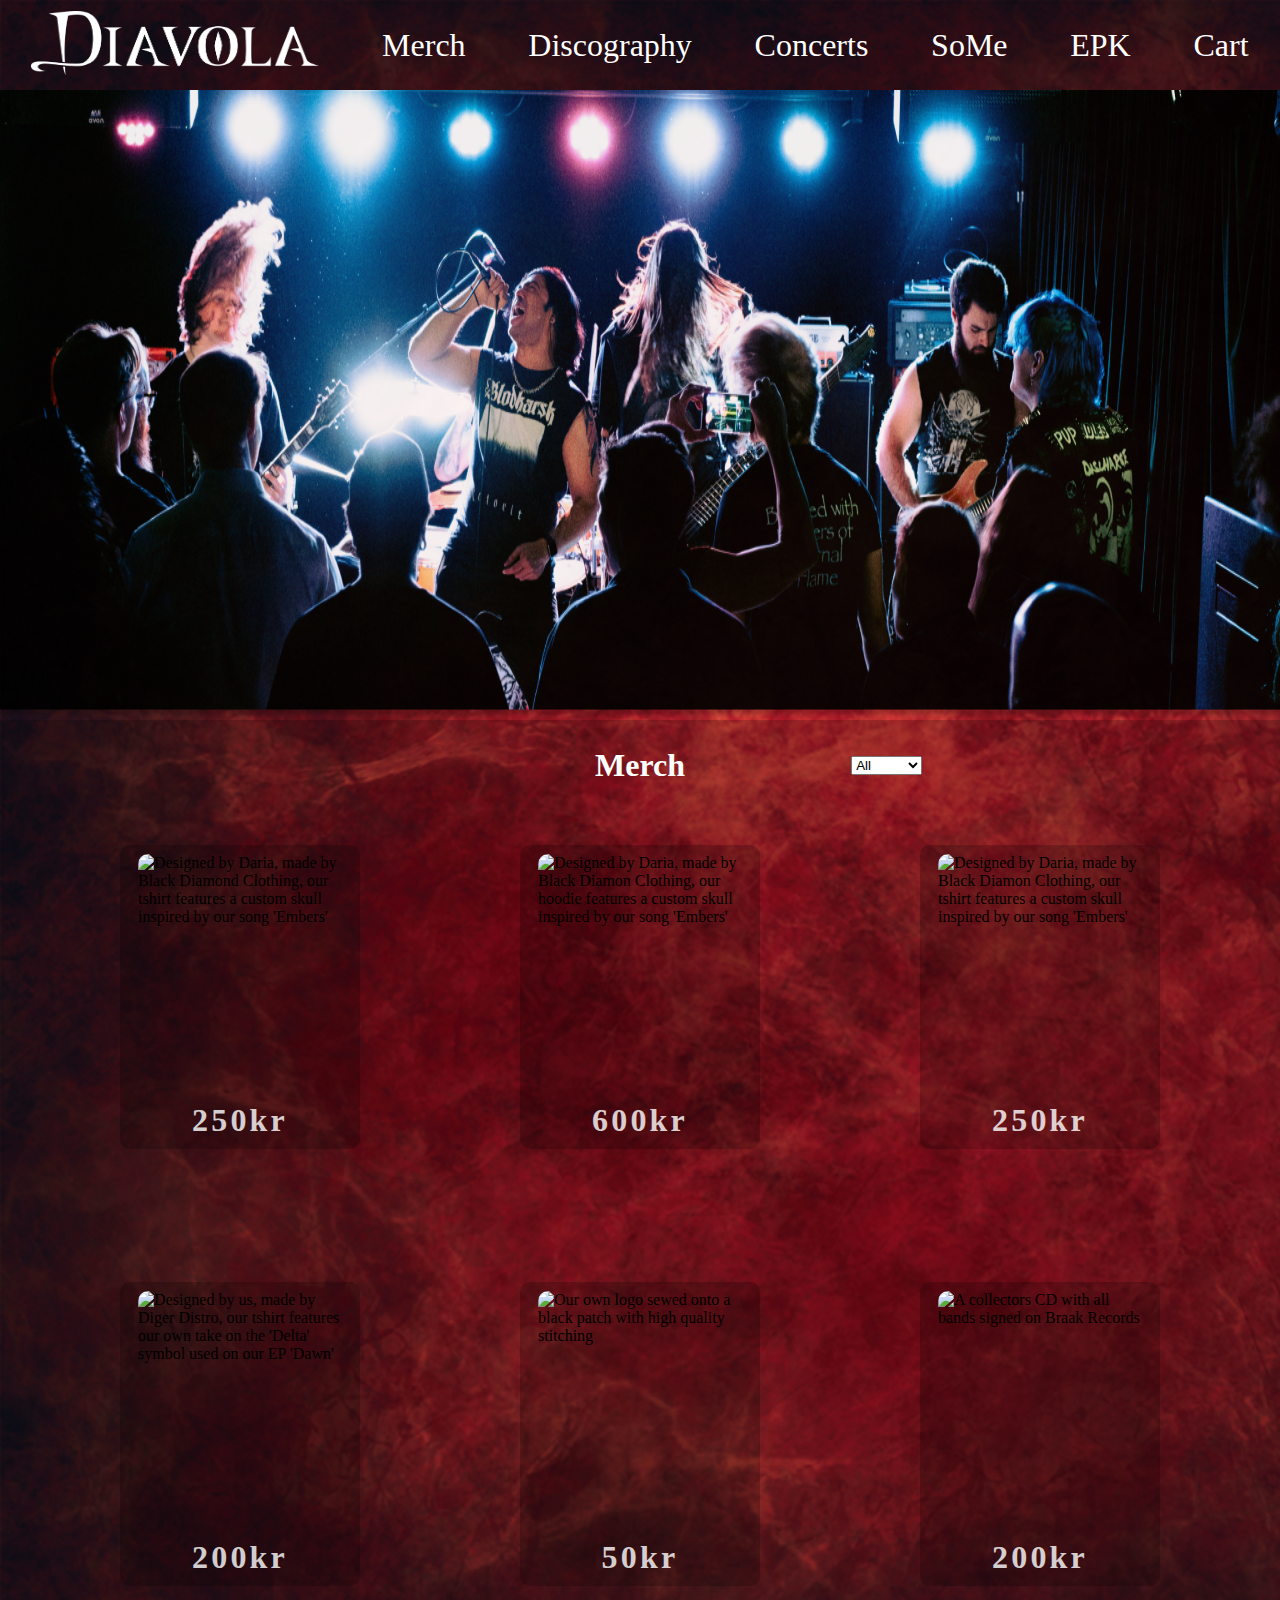
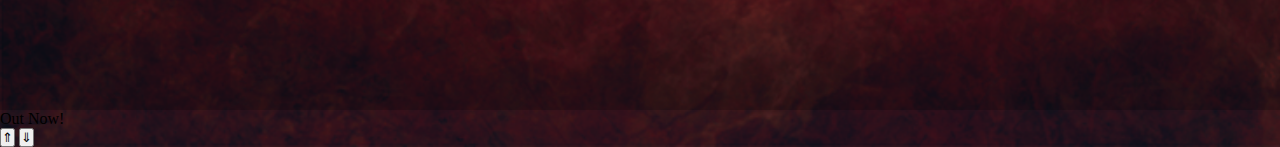
==== src/html/index.html @ 898f1a24 "add items to local storage" ====
<!DOCTYPE html>
<html lang="en">
  <head>
    <meta charset="UTF-8" />
    <meta name="viewport" content="width=device-width, initial-scale=1.0" />
    <link rel="stylesheet" href="../styles/reset.css" />
    <link rel="stylesheet" href="../styles/variables.css" />
    <link rel="stylesheet" href="../styles/navbar.css" />
    <link rel="stylesheet" href="../styles/hero_section.css" />
    <link rel="stylesheet" href="../styles/merch.css" />
    <link rel="stylesheet" href="../styles/styles.css" />
    <title>Diavola</title>
  </head>
  <body>
    <header>
      <nav class="navbar" id="navbar">
        <div class="navbar__logo-container">
          <a href="#navbar" class="navbar__logo-link"></a>
        </div>
        <a href="#merch-section" class="navbar__link navbar__link--merch"></a>
        <a
          href="#discography-section"
          class="navbar__link navbar__link--discography"
        ></a>
        <a
          href="https://www.bandsintown.com/a/15566203-diavola?came_from=257&utm_medium=web&utm_source=home&utm_campaign=search_bar"
          target="_blank"
          class="navbar__link navbar__link--concerts"
        ></a>
        <a
          href="https://linktr.ee/diavolaoffical?fbclid=PAZXh0bgNhZW0CMTEAAaZcL3SOMhyv0MtaNuDBmvu69iLLtdUOzIf9DViLSNgrgpWFg_YOUDY6BZY_aem_rwQPoSo8cDlNIB_dpwriOA"
          target="_blank"
          class="navbar__link navbar__link--some"
        ></a>
        <a href="" class="navbar__link navbar__link--epk"></a>
        <a href="" class="navbar__link navbar__link--cart"></a>
      </nav>
    </header>

    <main>
      <!-- Hero section -->
      <section class="hero-section"></section>

      <!-- Merch -->
      <section class="merch-section" id="merch-section">
        <div class="merch__header-container">
          <div class="merch__header"></div>
          <h1 class="merch__header">Merch</h1>
          <div class="merch__header--search-container">
            <select name="filter" id="filter">
              <option value="all" data-sort="all">All</option>
              <option value="hoodie" data-sort="hoodie">Hoodies</option>
              <option value="tshirt" data-sort="tshirt">T-shirts</option>
              <option value="misc" data-sort="misc">Misc.</option>
            </select>
          </div>
        </div>
        <div class="merch__container">
          <!-- The merch cards are inserted here -->
        </div>
      </section>

      <!-- Discography -->
      <section class="discography" id="discography-section">
        <div class="discography__image-container">
          <!-- <img
            src="./assets/images/Dawn_cover.png"
            alt="The cover for our EP 'Dawn', featuring our own take on the 'Delta' symbol"
            class="discography__image"
          /> -->
        </div>
        <div class="discography__info-container">
          <div class="discography__info--dawn-container">
            <!-- <h2 class="discography__info--header">
              Dawn
              <img
                src="./assets/images/Dawn_icon.png"
                alt="The symbol from our EP 'Dawn"
              />
            </h2> -->
            <p>Out Now!</p>
          </div>
          <div class="discography__info--audio-container"></div>
          <div class="discography__info--tracks"></div>
        </div>
      </section>
      <!-- Gallery -->
      <section class="gallery">
        <div class="gallery__image-container"></div>
        <button class="gallery__button" data-gallery-button="next">
          &uArr;
        </button>
        <button class="gallery__button">&dArr;</button>
        <div class="gallery__image-indicators"></div>
      </section>
    </main>

    <footer class="footer">
      <div class="footer__contact-info"></div>
      <div class="footer__links-container"></div>
    </footer>
    <script src="../js/navbar.js"></script>
    <script src="../js/hero_section.js"></script>
    <script src="../js/merch.js"></script>
  </body>
</html>
---- src/styles/variables.css ----
:root {
  /* Spacing */
  --spacing-small: 0.8rem;
  --spacing-medium: 1rem;
  --spacing-large: 1.4rem;
  --spacing-x-large: 2rem;
  --spacing-xx-large: 4rem;

  /* Background */
  --background-image: url(../assets/images/Dawn_bg.png);
  --background-repeat: no-repeat;
  --background-size: cover;

  --background-color-divider: rgba(0, 0, 0, 0.2);

  /* Font size */
  --font-size-small: 0.8rem;
  --font-size-base: 1rem;
  --font-size-medium: 1.2rem;
  --font-size-large: 1.6rem;
  --font-size-x-large: 2rem;

  /* colors */
  --font-color-main: white;
  --font-color-secondary: #fafbde;

  /* Border-radius */
  --border-radius: 10px;
}
---- src/styles/navbar.css ----
.navbar {
  width: 100%;
  height: 10vh;

  display: flex;
  align-items: center;
  justify-content: space-around;

  background-color: var(--background-color-divider);
}

.navbar__logo-container {
}
.navbar__logo {
  height: 4rem;
  width: 18rem;
}

.navbar__link {
  color: var(--font-color-main);
  font-size: var(--font-size-x-large);
}

.navbar__link:hover {
  cursor: pointer;
  color: var(--font-color-secondary);
}
---- src/styles/hero_section.css ----
.hero-section {
  width: 100%;
  height: 70vh;

  display: flex;
  flex-direction: column;
  align-items: center;
  justify-content: center;
  position: relative;
}

.hero-section__image {
  width: 100%;
  height: 100%;
}
---- src/styles/merch.css ----
.merch-section {
  min-height: 110vh;
  width: 100%;

  display: flex;
  flex-direction: column;
  align-items: center;
  background-color: var(--background-color-divider);
}

.merch__header-container {
  height: 10vh;
  width: 100%;
  display: flex;
  align-items: center;
  justify-content: center;
}

.merch__header {
  font-size: var(--font-size-x-large);
  color: var(--font-color-main);
  text-align: center;
  width: 33%;
}

.merch__header:hover {
  cursor: default;
  color: var(--font-color-secondary);
}

.merch__header--search-container {
  width: 33%;
}

.merch__container {
  height: 90vh;
  width: 100%;
  position: relative;

  display: flex;
  flex-wrap: wrap;
  justify-content: center;
  align-items: center;
  gap: 4rem 10rem;
}

.merch__card {
  background-color: var(--background-color-divider);
  height: 19rem;
  width: 15rem;

  display: flex;
  flex-direction: column;
  align-items: center;
  justify-content: space-around;

  border-radius: var(--border-radius);
}

.merch__card:hover {
  cursor: pointer;
  box-shadow: 1px 1px 40px rgba(255, 255, 255, 0.495);
  color: var(--font-color-secondary);
}
.merch__image {
  height: 75%;
  width: 85%;
  border-radius: var(--border-radius);
}

.merch__price {
  color: var(--font-color-main);
  opacity: 0.8;
  font-size: var(--font-size-x-large);
  font-weight: bolder;
  letter-spacing: 0.2rem;
}

.merch__price:hover {
  color: var(--font-color-secondary);
}

.hidden-card {
  display: none;
}

.active-card {
  height: 34rem;
  width: 30rem;
  z-index: 2;

  position: absolute;

  color: var(--font-color-main);
  box-shadow: 10px 10px 20px black;
  background-image: var(--background-image);
  background-size: var(--background-size);
  border: 1px dotted white;
  border-radius: var(--border-radius);

  display: flex;
  flex-direction: column;
  justify-content: space-evenly;
  align-items: center;
}
.active-card h3 {
  font-size: var(--font-size-x-large);
}
.active-card img {
  height: 60%;
  width: 60%;
  border-radius: var(--border-radius);
}

.active-card p {
  font-size: var(--font-size-large);
}

.active-card select {
  width: 50%;
  text-align: center;
}

.active-card input {
  padding-left: var(--spacing-small);
}

.active-card button {
  width: 25%;
  cursor: pointer;
  border: 2px solid white;

  background-color: transparent;
  color: var(--font-color-main);
  border-radius: var(--border-radius);
}

.active-card button:hover {
  background-color: white;
  color: black;
}
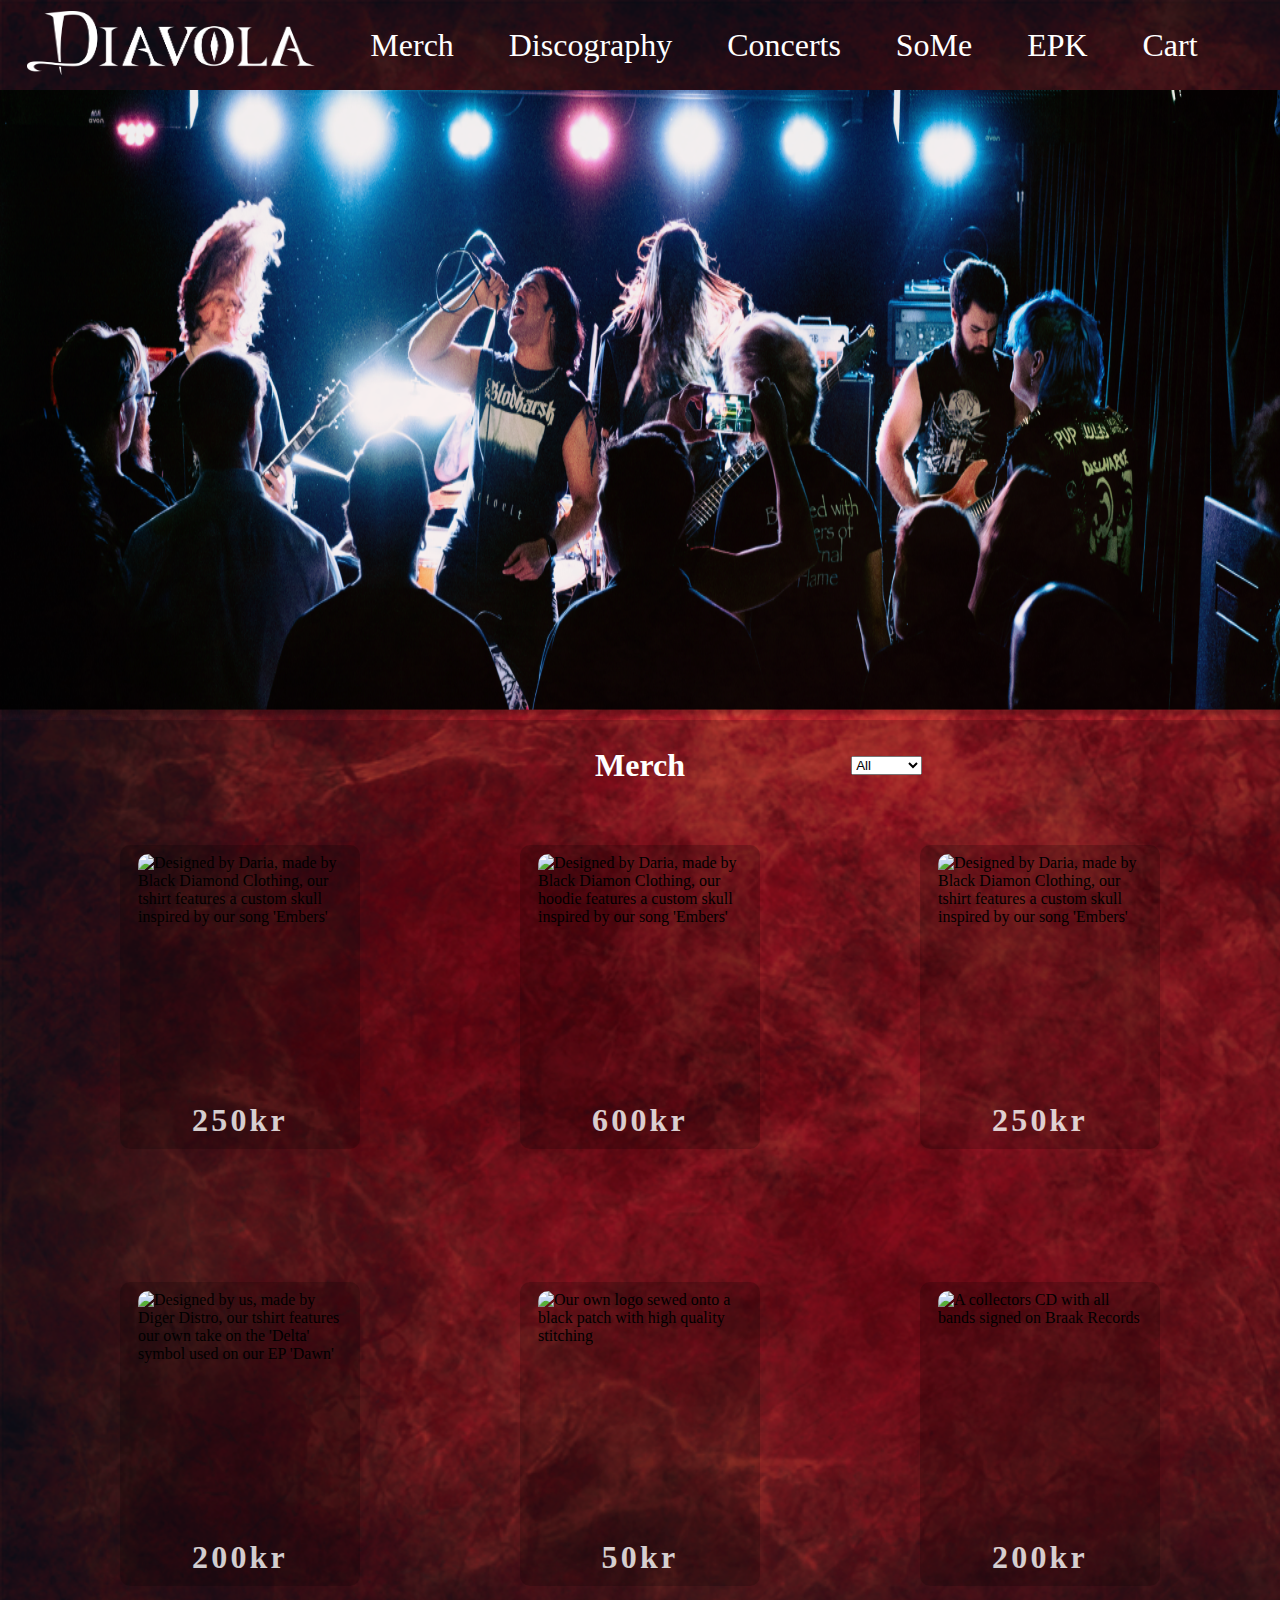
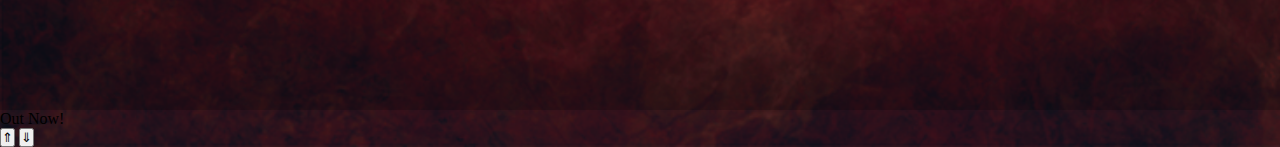
==== commit 831353c4: "add navbar burger menu" ====
--- a/src/html/index.html
+++ b/src/html/index.html
@@ -3,11 +3,16 @@
   <head>
     <meta charset="UTF-8" />
     <meta name="viewport" content="width=device-width, initial-scale=1.0" />
+    <link
+      href="https://cdnjs.cloudflare.com/ajax/libs/font-awesome/6.0.0-beta3/css/all.min.css"
+      rel="stylesheet"
+    />
     <link rel="stylesheet" href="../styles/reset.css" />
     <link rel="stylesheet" href="../styles/variables.css" />
     <link rel="stylesheet" href="../styles/navbar.css" />
     <link rel="stylesheet" href="../styles/hero_section.css" />
     <link rel="stylesheet" href="../styles/merch.css" />
+    <link rel="stylesheet" href="../styles/cart.css" />
     <link rel="stylesheet" href="../styles/styles.css" />
     <title>Diavola</title>
   </head>
@@ -33,7 +38,12 @@
           class="navbar__link navbar__link--some"
         ></a>
         <a href="" class="navbar__link navbar__link--epk"></a>
-        <a href="" class="navbar__link navbar__link--cart"></a>
+        <a href="../html/cart.html" class="navbar__link navbar__link--cart"></a>
+        <div class="navbar__toggle-button-container">
+          <button class="navbar__toggle-button">
+            <i class="fa-solid fa-bars fa-2x navbar__toggle-logo"></i>
+          </button>
+        </div>
       </nav>
     </header>
 
@@ -62,22 +72,9 @@
 
       <!-- Discography -->
       <section class="discography" id="discography-section">
-        <div class="discography__image-container">
-          <!-- <img
-            src="./assets/images/Dawn_cover.png"
-            alt="The cover for our EP 'Dawn', featuring our own take on the 'Delta' symbol"
-            class="discography__image"
-          /> -->
-        </div>
+        <div class="discography__image-container"></div>
         <div class="discography__info-container">
           <div class="discography__info--dawn-container">
-            <!-- <h2 class="discography__info--header">
-              Dawn
-              <img
-                src="./assets/images/Dawn_icon.png"
-                alt="The symbol from our EP 'Dawn"
-              />
-            </h2> -->
             <p>Out Now!</p>
           </div>
           <div class="discography__info--audio-container"></div>
@@ -102,5 +99,6 @@
     <script src="../js/navbar.js"></script>
     <script src="../js/hero_section.js"></script>
     <script src="../js/merch.js"></script>
+    <script src="../js/cart.js"></script>
   </body>
 </html>
--- a/src/styles/navbar.css
+++ b/src/styles/navbar.css
@@ -25,3 +25,10 @@
   cursor: pointer;
   color: var(--font-color-secondary);
 }
+
+.navbar__toggle-button {
+  background-color: transparent;
+  border: none;
+  color: var(--font-color-main);
+  display: none;
+}
--- a/src/styles/cart.css
+++ b/src/styles/cart.css
@@ -0,0 +1,298 @@
+.cart {
+  width: 100%;
+  min-height: 100vh;
+  color: var(--font-color-main);
+  margin-top: var(--spacing-medium);
+
+  display: flex;
+  flex-direction: column;
+  align-items: center;
+  justify-content: space-around;
+  gap: var(--spacing-medium);
+
+  position: relative;
+}
+
+/* Products */
+.cart__products-container {
+  width: 90%;
+  min-height: 50vh;
+  height: fit-content;
+
+  display: flex;
+  flex-direction: column;
+  gap: var(--spacing-medium);
+
+  border: 2px solid rgba(255, 255, 255, 0.427);
+  border-radius: var(--border-radius);
+}
+
+.cart__products--header-container {
+  background-color: var(--background-color-divider);
+  height: 8vh;
+  display: flex;
+  justify-content: center;
+  align-items: center;
+}
+
+.cart__products--header-container h3 {
+  font-size: var(--font-size-large);
+  font-weight: normal;
+}
+
+.cart__products {
+  min-height: 90%;
+  height: fit-content;
+
+  display: flex;
+  flex-direction: column;
+  justify-content: center;
+  align-items: center;
+
+  gap: var(--spacing-medium);
+}
+
+.cart__product-card {
+  background-color: var(--background-color-divider);
+  width: 90%;
+  height: 8rem;
+  color: var(--font-color-secondary);
+  font-size: var(--font-size-medium);
+
+  display: flex;
+  justify-content: space-around;
+  align-items: center;
+  border-radius: var(--border-radius);
+}
+
+.cart__product-card img {
+  height: 60%;
+  width: 8%;
+  border-radius: var(--border-radius);
+}
+.cart__product-card--input {
+  width: 5rem;
+  display: flex;
+  justify-content: center;
+  gap: 2px;
+}
+.cart__product-card--input p {
+  width: 100%;
+  padding-left: 4px;
+  cursor: default;
+}
+
+.cart__product-card p {
+  cursor: default;
+}
+
+.cart__product-card h4 {
+  font-weight: normal;
+  cursor: default;
+}
+
+.cart__product-card button {
+  background-color: transparent;
+  border: none;
+  color: var(--font-color-secondary);
+}
+
+.cart__product-card button:hover {
+  cursor: pointer;
+  text-decoration: underline;
+  color: var(--font-color-main);
+}
+
+/* Customer details */
+.cart__customer-details {
+  width: 90%;
+  height: 30vh;
+
+  display: flex;
+  justify-content: center;
+  border: 2px solid rgba(255, 255, 255, 0.427);
+  border-radius: var(--border-radius);
+}
+
+/* Shipping */
+.cart__shipping {
+  width: 50%;
+  height: 100%;
+
+  display: flex;
+  flex-direction: column;
+  align-items: center;
+}
+
+.cart__shipping--header {
+  height: 20%;
+  width: 100%;
+  background-color: var(--background-color-divider);
+
+  display: flex;
+  justify-content: center;
+  align-items: center;
+}
+
+.cart__shipping--header h3 {
+  font-weight: normal;
+  font-size: var(--font-size-large);
+}
+
+.shipping__details {
+  height: 100%;
+  width: 100%;
+  color: var(--font-color-secondary);
+
+  display: flex;
+  align-items: center;
+  justify-content: center;
+  gap: var(--spacing-small);
+}
+
+.shipping__details--labels {
+  height: 100%;
+  width: 50%;
+
+  display: flex;
+  flex-direction: column;
+  justify-content: center;
+  align-items: flex-end;
+  gap: var(--spacing-small);
+}
+
+.shipping__details--inputs {
+  height: 100%;
+  width: 50%;
+
+  display: flex;
+  flex-direction: column;
+  justify-content: center;
+  align-items: flex-start;
+  gap: var(--spacing-small);
+}
+
+.shipping__details--inputs input {
+  opacity: 0.9;
+  padding-left: 4px;
+}
+
+/* Payment */
+.cart__payment {
+  width: 50%;
+  height: 100%;
+
+  display: flex;
+  flex-direction: column;
+  align-items: center;
+
+  border-left: 2px solid rgba(255, 255, 255, 0.427);
+}
+
+.cart__payment--header {
+  height: 20%;
+  width: 100%;
+  background-color: var(--background-color-divider);
+
+  display: flex;
+  justify-content: center;
+  align-items: center;
+}
+
+.cart__payment--header h3 {
+  font-weight: normal;
+  font-size: var(--font-size-large);
+}
+
+.payment__option-container {
+  height: 100%;
+  width: 100%;
+
+  display: flex;
+  flex-direction: column;
+  justify-content: center;
+  align-items: center;
+  gap: var(--spacing-medium);
+}
+
+.payment__option-container select {
+  height: 15%;
+  width: 9rem;
+  text-align: center;
+  border: 2px solid var(--font-color-main);
+  border-radius: var(--border-radius);
+
+  background-color: transparent;
+  font-size: var(--font-size-medium);
+  color: var(--font-color-main);
+  cursor: pointer;
+}
+
+.payment__total {
+  font-size: var(--font-size-large);
+}
+.order-button {
+  height: 3rem;
+  width: 9rem;
+  background-color: transparent;
+  border: 2px solid white;
+  border-radius: var(--border-radius);
+  color: var(--font-color-main);
+  font-size: var(--font-size-medium);
+}
+
+.order-button:hover {
+  cursor: pointer;
+  background-color: var(--font-color-main);
+  color: black;
+}
+
+/* After pressing order */
+.cart__feedback {
+  height: 30%;
+  width: 50%;
+  z-index: 2;
+
+  position: absolute;
+
+  color: var(--font-color-main);
+  box-shadow: 10px 10px 20px black;
+  background-image: var(--background-image);
+  background-size: var(--background-size);
+  border: 1px dotted white;
+  border-radius: var(--border-radius);
+
+  display: flex;
+  flex-direction: column;
+  justify-content: center;
+  align-items: center;
+  gap: var(--spacing-medium);
+}
+
+.feedback__message-container {
+  width: 100%;
+  height: 80%;
+  text-align: center;
+
+  display: flex;
+  flex-direction: column;
+  align-items: center;
+  justify-content: center;
+  gap: var(--spacing-small);
+}
+
+.cart__feedback--exit-button {
+  background-color: transparent;
+  border: none;
+  color: var(--font-color-main);
+  font-size: var(--font-size-medium);
+}
+
+.cart__feedback--exit-button:hover {
+  cursor: pointer;
+  background-color: rgba(255, 255, 255, 0.196);
+}
+
+.remove-feedback-modal {
+  display: none;
+}
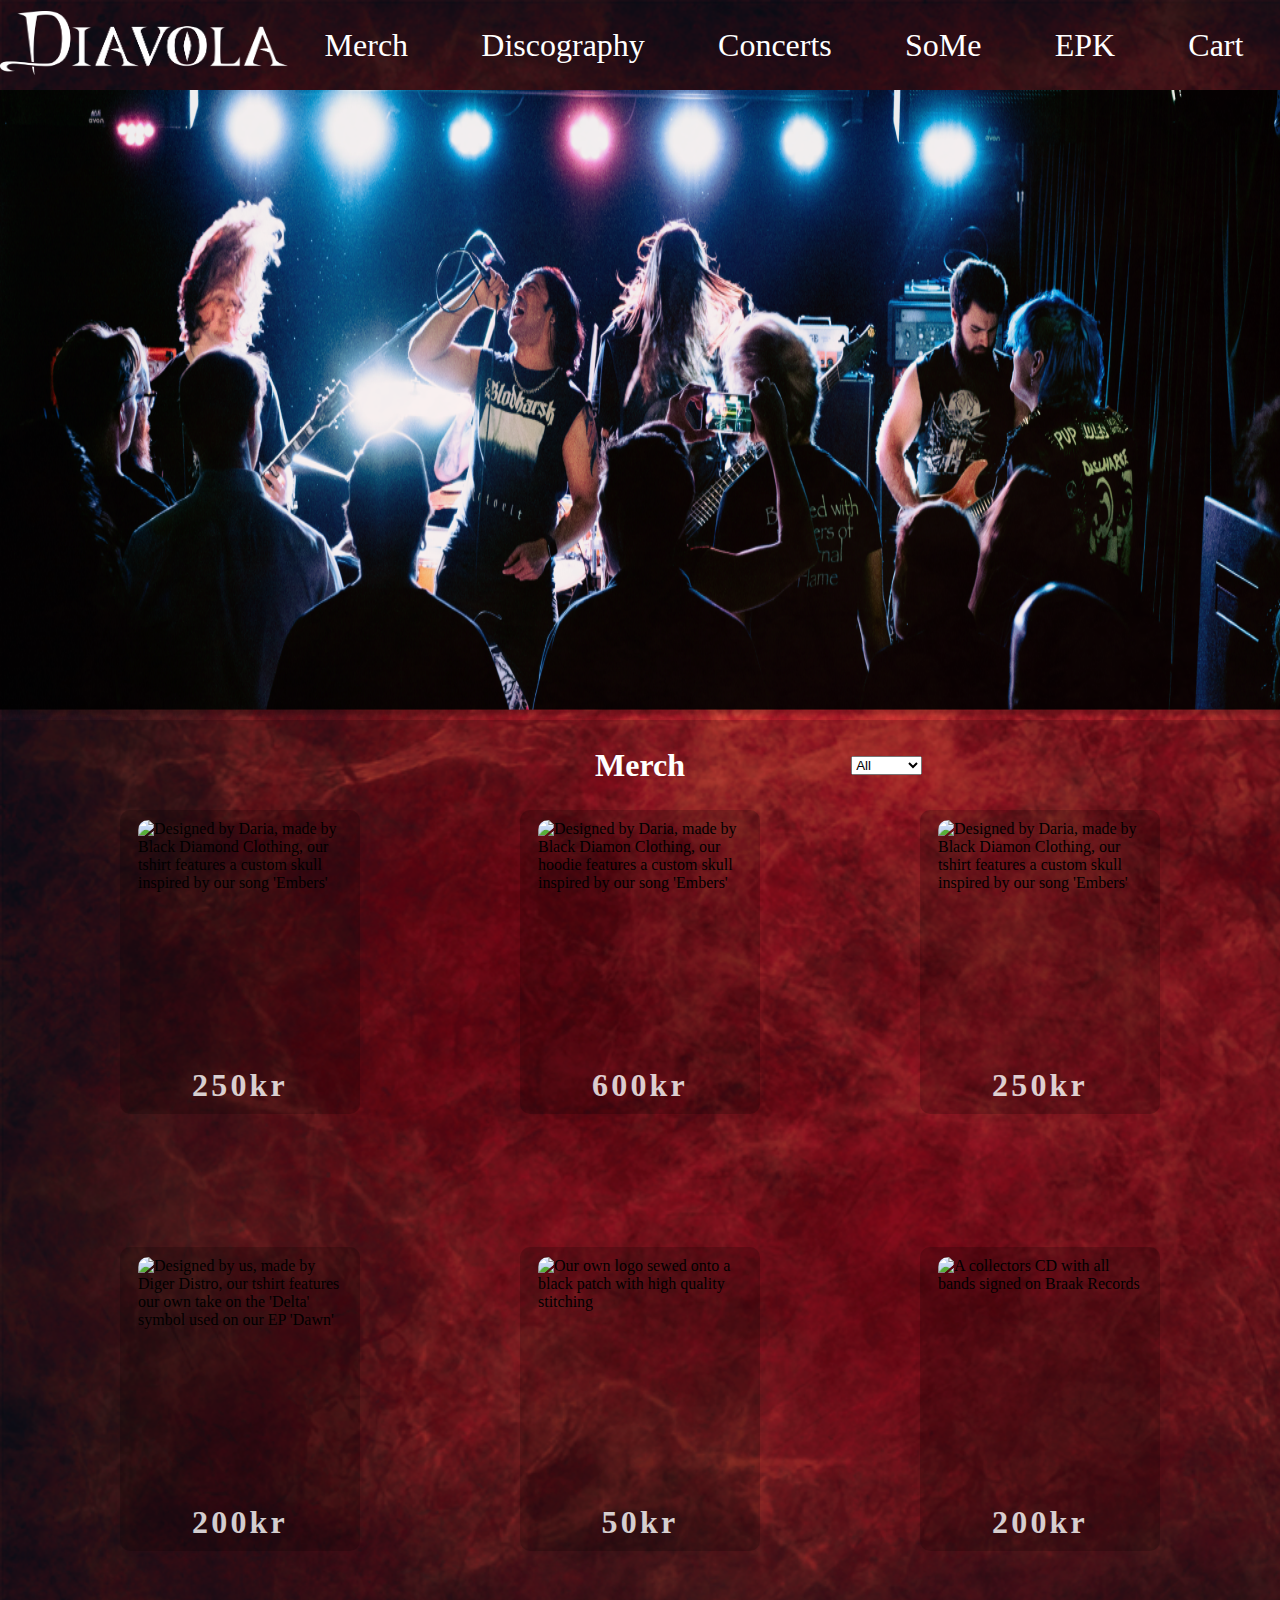
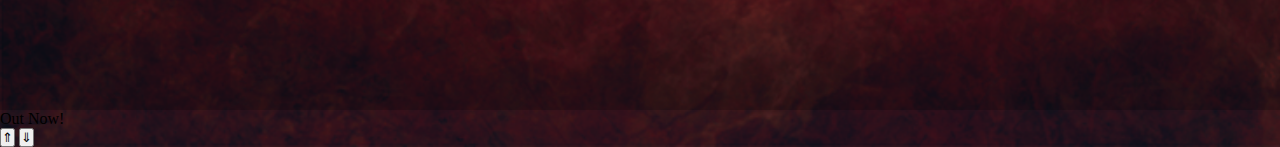
==== commit 45da9ea7: "fix responsiveness" ====
--- a/src/html/index.html
+++ b/src/html/index.html
@@ -13,32 +13,37 @@
     <link rel="stylesheet" href="../styles/hero_section.css" />
     <link rel="stylesheet" href="../styles/merch.css" />
     <link rel="stylesheet" href="../styles/cart.css" />
-    <link rel="stylesheet" href="../styles/styles.css" />
+    <link rel="stylesheet" href="../styles/responsiveness.css" />
     <title>Diavola</title>
   </head>
   <body>
     <header>
       <nav class="navbar" id="navbar">
         <div class="navbar__logo-container">
-          <a href="#navbar" class="navbar__logo-link"></a>
+          <a href="./index.html" class="navbar__logo-link"></a>
         </div>
-        <a href="#merch-section" class="navbar__link navbar__link--merch"></a>
-        <a
-          href="#discography-section"
-          class="navbar__link navbar__link--discography"
-        ></a>
-        <a
-          href="https://www.bandsintown.com/a/15566203-diavola?came_from=257&utm_medium=web&utm_source=home&utm_campaign=search_bar"
-          target="_blank"
-          class="navbar__link navbar__link--concerts"
-        ></a>
-        <a
-          href="https://linktr.ee/diavolaoffical?fbclid=PAZXh0bgNhZW0CMTEAAaZcL3SOMhyv0MtaNuDBmvu69iLLtdUOzIf9DViLSNgrgpWFg_YOUDY6BZY_aem_rwQPoSo8cDlNIB_dpwriOA"
-          target="_blank"
-          class="navbar__link navbar__link--some"
-        ></a>
-        <a href="" class="navbar__link navbar__link--epk"></a>
-        <a href="../html/cart.html" class="navbar__link navbar__link--cart"></a>
+        <div class="navbar__links-container">
+          <a href="#merch-section" class="navbar__link navbar__link--merch"></a>
+          <a
+            href="#discography-section"
+            class="navbar__link navbar__link--discography"
+          ></a>
+          <a
+            href="https://www.bandsintown.com/a/15566203-diavola?came_from=257&utm_medium=web&utm_source=home&utm_campaign=search_bar"
+            target="_blank"
+            class="navbar__link navbar__link--concerts"
+          ></a>
+          <a
+            href="https://linktr.ee/diavolaoffical?fbclid=PAZXh0bgNhZW0CMTEAAaZcL3SOMhyv0MtaNuDBmvu69iLLtdUOzIf9DViLSNgrgpWFg_YOUDY6BZY_aem_rwQPoSo8cDlNIB_dpwriOA"
+            target="_blank"
+            class="navbar__link navbar__link--some"
+          ></a>
+          <a href="" class="navbar__link navbar__link--epk"></a>
+          <a
+            href="../html/cart.html"
+            class="navbar__link navbar__link--cart"
+          ></a>
+        </div>
         <div class="navbar__toggle-button-container">
           <button class="navbar__toggle-button">
             <i class="fa-solid fa-bars fa-2x navbar__toggle-logo"></i>
--- a/src/styles/variables.css
+++ b/src/styles/variables.css
@@ -26,4 +26,6 @@
 
   /* Border-radius */
   --border-radius: 10px;
+
+  --box-shadow: 10px 10px 20px black;
 }
--- a/src/styles/navbar.css
+++ b/src/styles/navbar.css
@@ -5,15 +5,19 @@
   display: flex;
   align-items: center;
   justify-content: space-around;
+  position: relative;
 
   background-color: var(--background-color-divider);
 }
 
-.navbar__logo-container {
-}
 .navbar__logo {
   height: 4rem;
   width: 18rem;
+}
+.navbar__links-container {
+  width: 100%;
+  display: flex;
+  justify-content: space-around;
 }
 
 .navbar__link {
--- a/src/styles/merch.css
+++ b/src/styles/merch.css
@@ -33,14 +33,15 @@
 }
 
 .merch__container {
-  height: 90vh;
+  min-height: 90vh;
+  height: fit-content;
   width: 100%;
   position: relative;
 
   display: flex;
   flex-wrap: wrap;
   justify-content: center;
-  align-items: center;
+  align-items: flex-start;
   gap: 4rem 10rem;
 }
 
@@ -92,7 +93,7 @@
   position: absolute;
 
   color: var(--font-color-main);
-  box-shadow: 10px 10px 20px black;
+  box-shadow: var(--box-shadow);
   background-image: var(--background-image);
   background-size: var(--background-size);
   border: 1px dotted white;
--- a/src/styles/cart.css
+++ b/src/styles/cart.css
@@ -1,6 +1,7 @@
 .cart {
   width: 100%;
   min-height: 100vh;
+  height: 100%;
   color: var(--font-color-main);
   margin-top: var(--spacing-medium);
 
@@ -256,7 +257,7 @@
   position: absolute;
 
   color: var(--font-color-main);
-  box-shadow: 10px 10px 20px black;
+  box-shadow: var(--box-shadow);
   background-image: var(--background-image);
   background-size: var(--background-size);
   border: 1px dotted white;
--- a/src/styles/responsiveness.css
+++ b/src/styles/responsiveness.css
@@ -0,0 +1,190 @@
+/* Tablet */
+@media screen and (max-width: 768px) {
+  .navbar__logo-container {
+    width: 70%;
+  }
+
+  .navbar__logo-container--active {
+    display: flex;
+    justify-content: flex-end;
+    transition: 1s;
+  }
+
+  .navbar__logo {
+    justify-self: center;
+  }
+  .navbar__links-container {
+    position: absolute;
+    left: -1000px;
+    top: 0;
+    background-color: green;
+    width: 50%;
+  }
+
+  .navbar__toggle-button {
+    display: inline;
+    width: 30%;
+  }
+
+  .active-navbar {
+    width: 30%;
+    height: fit-content;
+    box-shadow: var(--box-shadow);
+
+    top: 0;
+    left: 0;
+    z-index: 20;
+
+    transition: 1s;
+
+    display: flex;
+    flex-direction: column;
+    align-items: center;
+    justify-content: flex-start;
+    padding: 2rem 0;
+    gap: var(--spacing-large);
+
+    background-image: var(--background-image);
+    background-repeat: var(--background-repeat);
+  }
+
+  .active-card {
+    width: 20rem;
+  }
+  .active-card img {
+    width: 80%;
+    height: 50%;
+  }
+
+  /* Cart */
+  .cart__product-card img {
+    width: 10%;
+  }
+}
+
+/* Mobile */
+@media screen and (max-width: 425px) {
+  /* Navbar */
+  .navbar__logo {
+    height: 3rem;
+    width: 10rem;
+  }
+  .navbar__link {
+    font-size: var(--font-size-medium);
+  }
+  .active-navbar {
+    width: 60%;
+  }
+  /* Hero section */
+  .hero-section {
+    width: 100%;
+    height: 30vh;
+
+    display: flex;
+    flex-direction: column;
+    align-items: center;
+    justify-content: center;
+    position: relative;
+
+    margin-bottom: var(--spacing-x-large);
+  }
+  .hero-section__image {
+    width: 100%;
+    height: 100%;
+  }
+
+  /* Merch */
+  .merch__header {
+    font-weight: normal;
+  }
+
+  .merch__card {
+    height: 12rem;
+    width: 10rem;
+  }
+  .merch__price {
+    font-size: var(--font-size-x-large);
+  }
+  .active-card {
+    height: 25rem;
+    width: 12rem;
+  }
+
+  .active-card h3 {
+    font-size: var(--font-size-large);
+    font-weight: normal;
+  }
+  .active-card img {
+    width: 80%;
+    height: 45%;
+  }
+  .active-card__quantity {
+    text-align: center;
+  }
+  .active-card input {
+    width: 50%;
+  }
+
+  .active-card p {
+    font-size: var(--font-size-medium);
+  }
+
+  .active-card button {
+    width: 50%;
+  }
+
+  .cart__product-card {
+    height: fit-content;
+    font-size: var(--font-size-medium);
+    display: flex;
+    flex-direction: column;
+    align-items: center;
+    gap: var(--spacing-small);
+    padding: 8px 0;
+  }
+  .cart__product-card img {
+    width: 30%;
+  }
+
+  /* Cart customer details */
+  .cart__customer-details {
+    flex-direction: column;
+    align-items: center;
+    height: fit-content;
+    gap: var(--spacing-medium);
+  }
+
+  .cart__shipping {
+    width: 100%;
+  }
+  .cart__shipping--header h3 {
+    font-size: var(--font-size-medium);
+  }
+  .shipping__details {
+    padding: var(--spacing-medium) 0;
+  }
+  .shipping__details--labels {
+    width: 20%;
+    align-items: flex-end;
+  }
+
+  .cart__payment {
+    width: 100%;
+    border: none;
+    border-top: 2px solid rgba(255, 255, 255, 0.427);
+  }
+  .cart__payment--header h3 {
+    font-size: var(--font-size-medium);
+  }
+  .payment__option-container {
+    padding: var(--spacing-medium) 0;
+  }
+  .payment__option-container select {
+    height: 30%;
+  }
+
+  /* Cart feedback */
+  .cart__feedback {
+    width: 90%;
+  }
+}
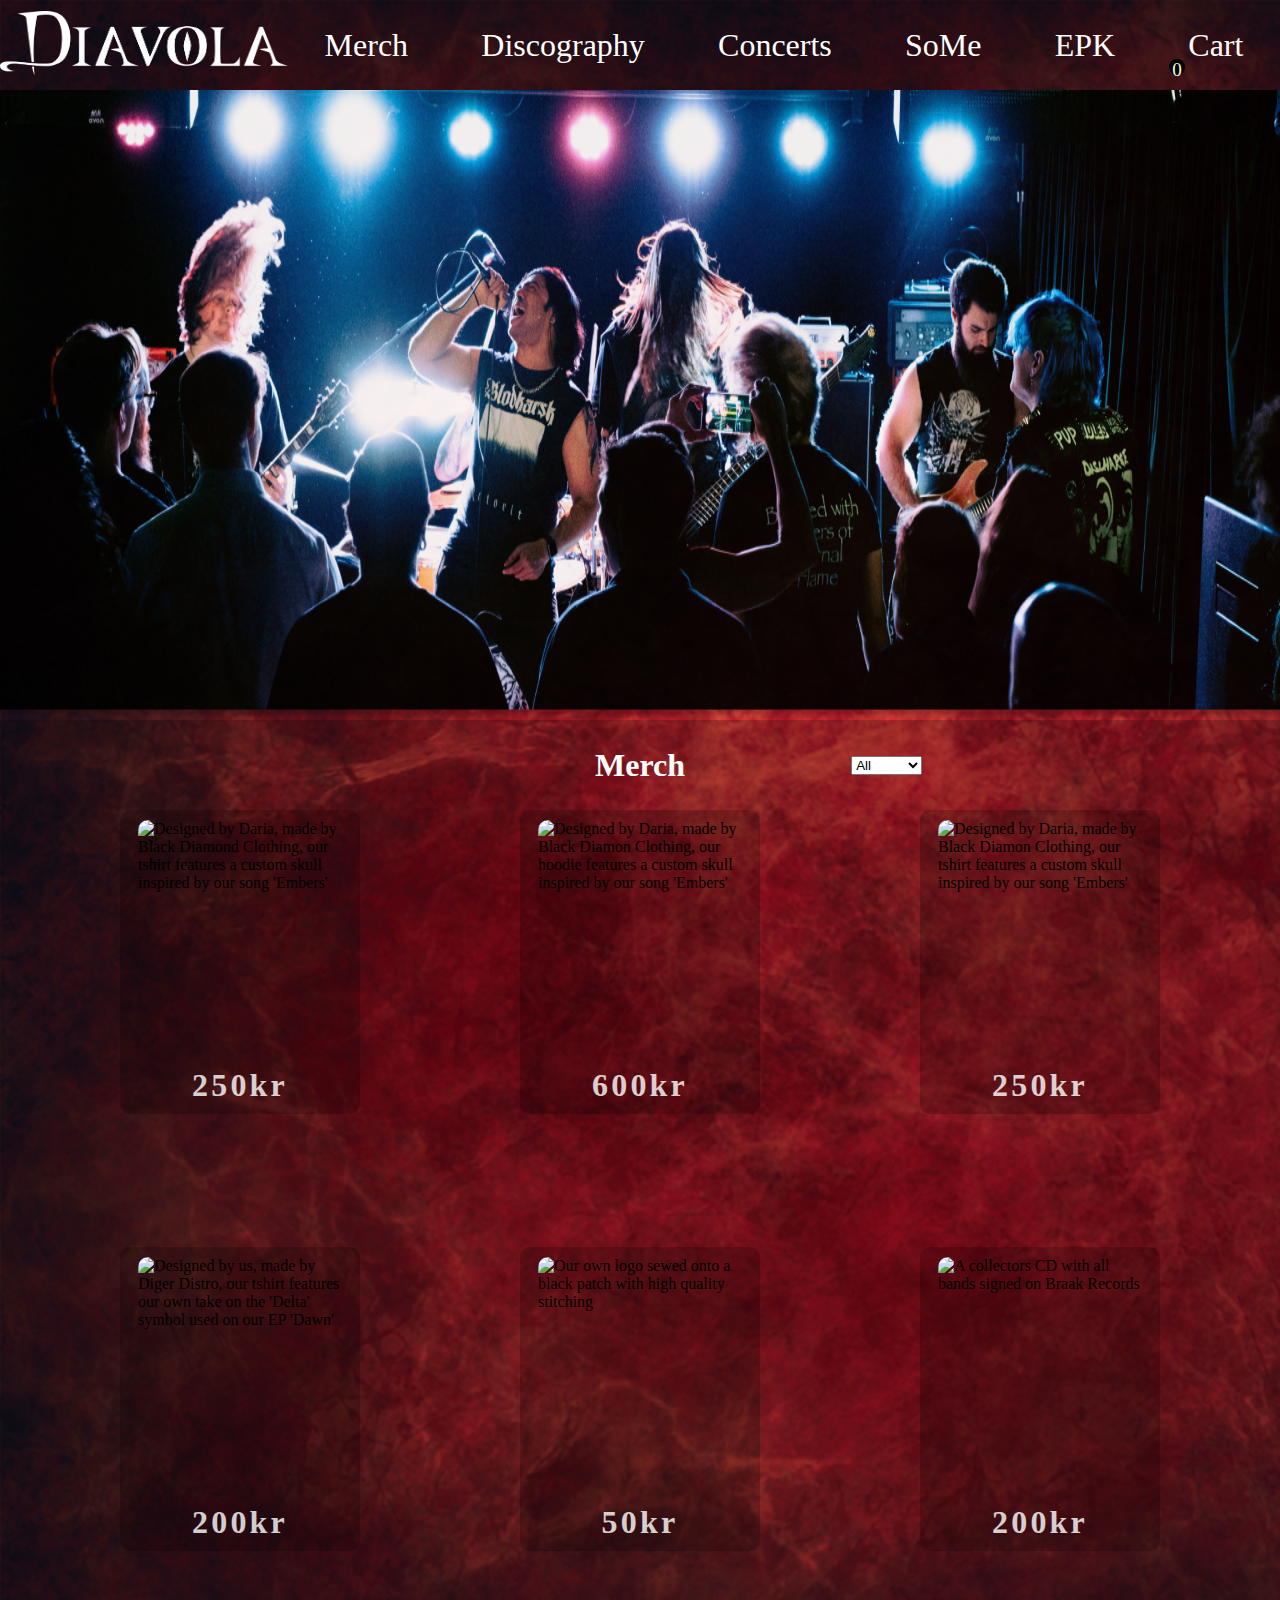
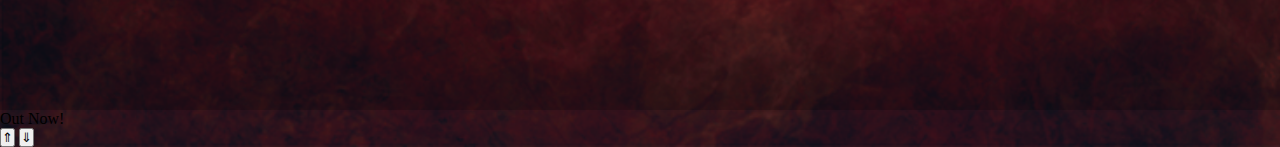
==== commit 31651712: "create a cart counter" ====
--- a/src/html/index.html
+++ b/src/html/index.html
@@ -39,10 +39,13 @@
             class="navbar__link navbar__link--some"
           ></a>
           <a href="" class="navbar__link navbar__link--epk"></a>
-          <a
-            href="../html/cart.html"
-            class="navbar__link navbar__link--cart"
-          ></a>
+          <div class="navbar__cart-container">
+            <div class="navbar__cart-counter"></div>
+            <a
+              href="../html/cart.html"
+              class="navbar__link navbar__link--cart"
+            ></a>
+          </div>
         </div>
         <div class="navbar__toggle-button-container">
           <button class="navbar__toggle-button">
--- a/src/styles/navbar.css
+++ b/src/styles/navbar.css
@@ -36,3 +36,20 @@
   color: var(--font-color-main);
   display: none;
 }
+
+.navbar__cart-container {
+  text-align: center;
+}
+.navbar__cart-counter {
+  background-color: black;
+  color: var(--font-color-secondary);
+  font-size: var(--font-size-medium);
+
+  width: 1rem;
+  height: 1rem;
+  border-radius: 50%;
+
+  position: absolute;
+  bottom: 15px;
+  right: 95px;
+}
--- a/src/styles/responsiveness.css
+++ b/src/styles/responsiveness.css
@@ -1,3 +1,22 @@
+/* Laptop - cart counter */
+
+@media screen and (max-width: 1150px) {
+  .navbar__cart-counter {
+    bottom: 10px;
+    right: 75px;
+  }
+}
+
+@media screen and (max-width: 1024px) {
+  .navbar__cart-counter {
+    bottom: 10px;
+    right: 65px;
+  }
+  .merch__container {
+    gap: 4rem;
+  }
+}
+
 /* Tablet */
 @media screen and (max-width: 768px) {
   .navbar__logo-container {
@@ -20,7 +39,11 @@
     background-color: green;
     width: 50%;
   }
-
+  .navbar__cart-counter {
+    bottom: 30px;
+    right: 65px;
+    font-size: var(--font-size-small);
+  }
   .navbar__toggle-button {
     display: inline;
     width: 30%;
@@ -75,6 +98,10 @@
   .active-navbar {
     width: 60%;
   }
+  .navbar__cart-counter {
+    bottom: 25px;
+    right: 95px;
+  }
   /* Hero section */
   .hero-section {
     width: 100%;
@@ -188,3 +215,19 @@
     width: 90%;
   }
 }
+
+/* Mobile medium */
+@media screen and (max-width: 375px) {
+  .navbar__cart-counter {
+    bottom: 25px;
+    right: 80px;
+  }
+}
+
+/* Mobile small */
+@media screen and (max-width: 320px) {
+  .navbar__cart-counter {
+    bottom: 25px;
+    right: 65px;
+  }
+}
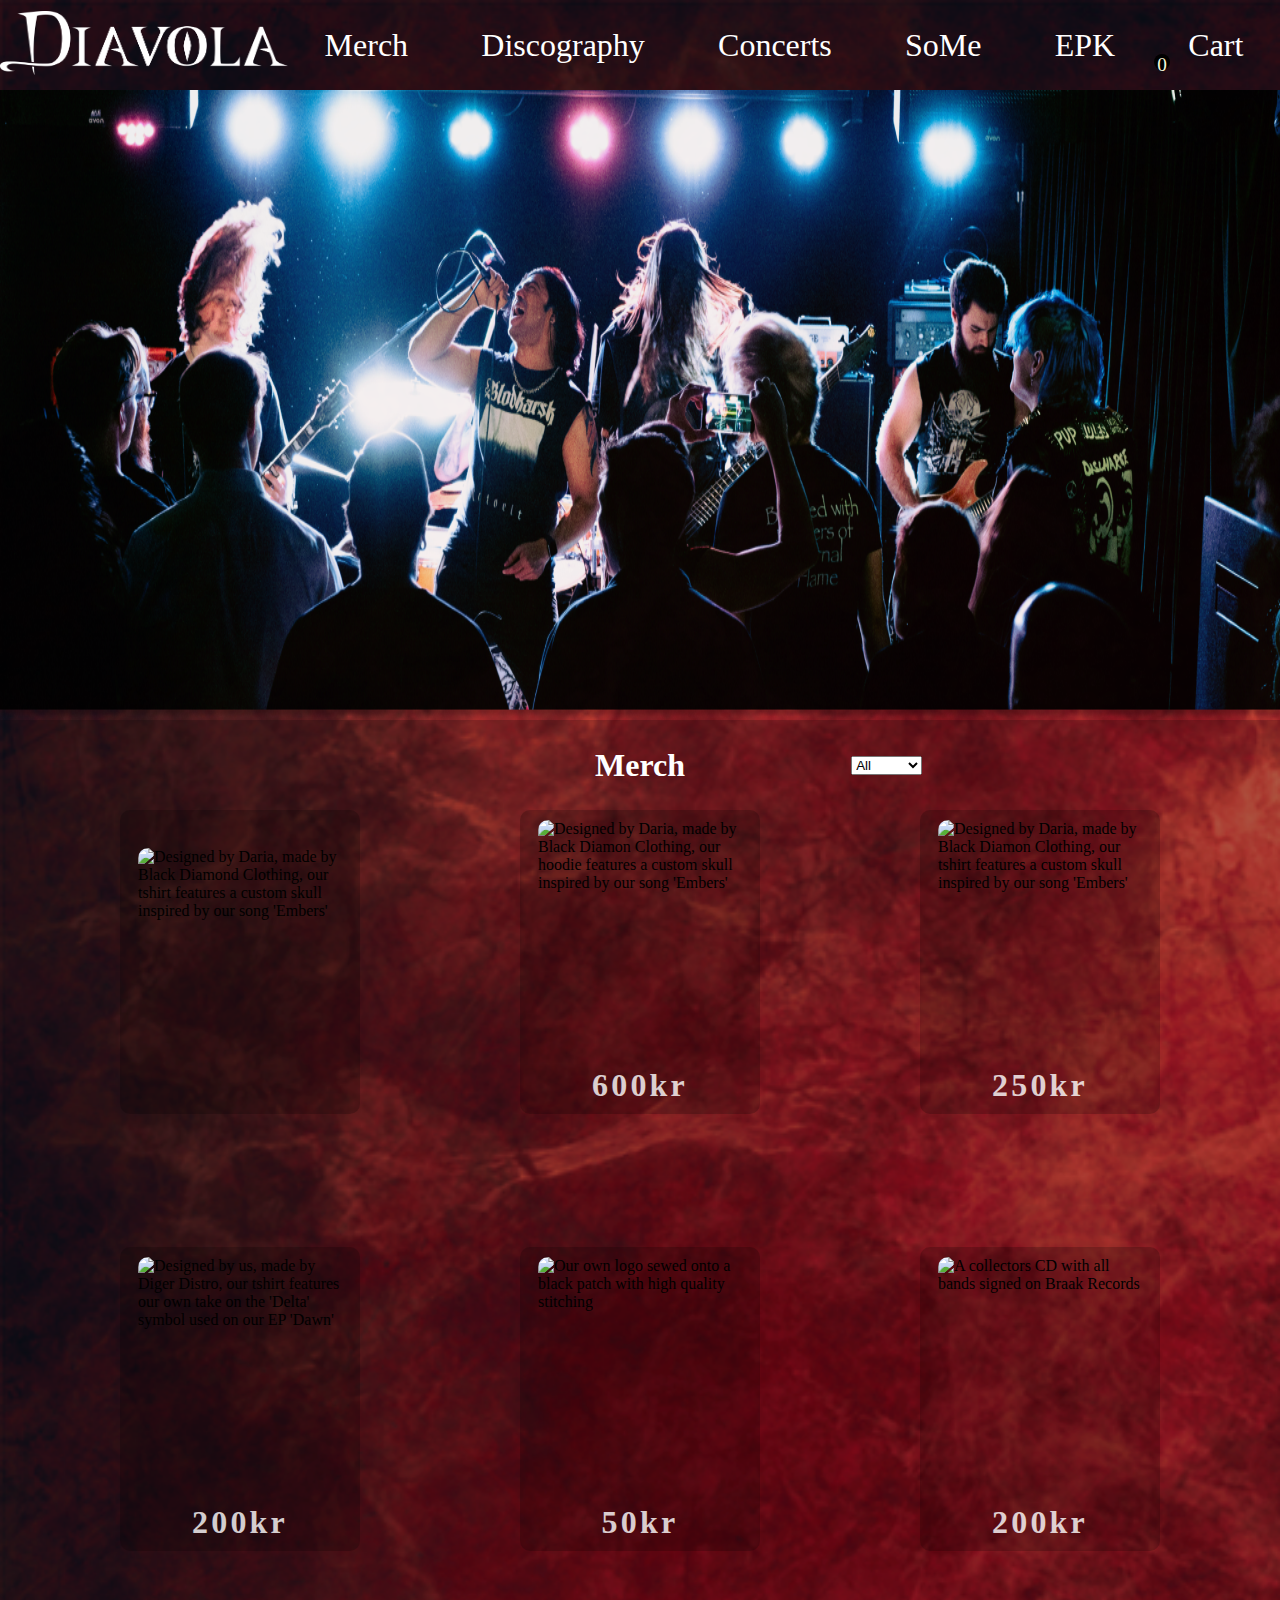
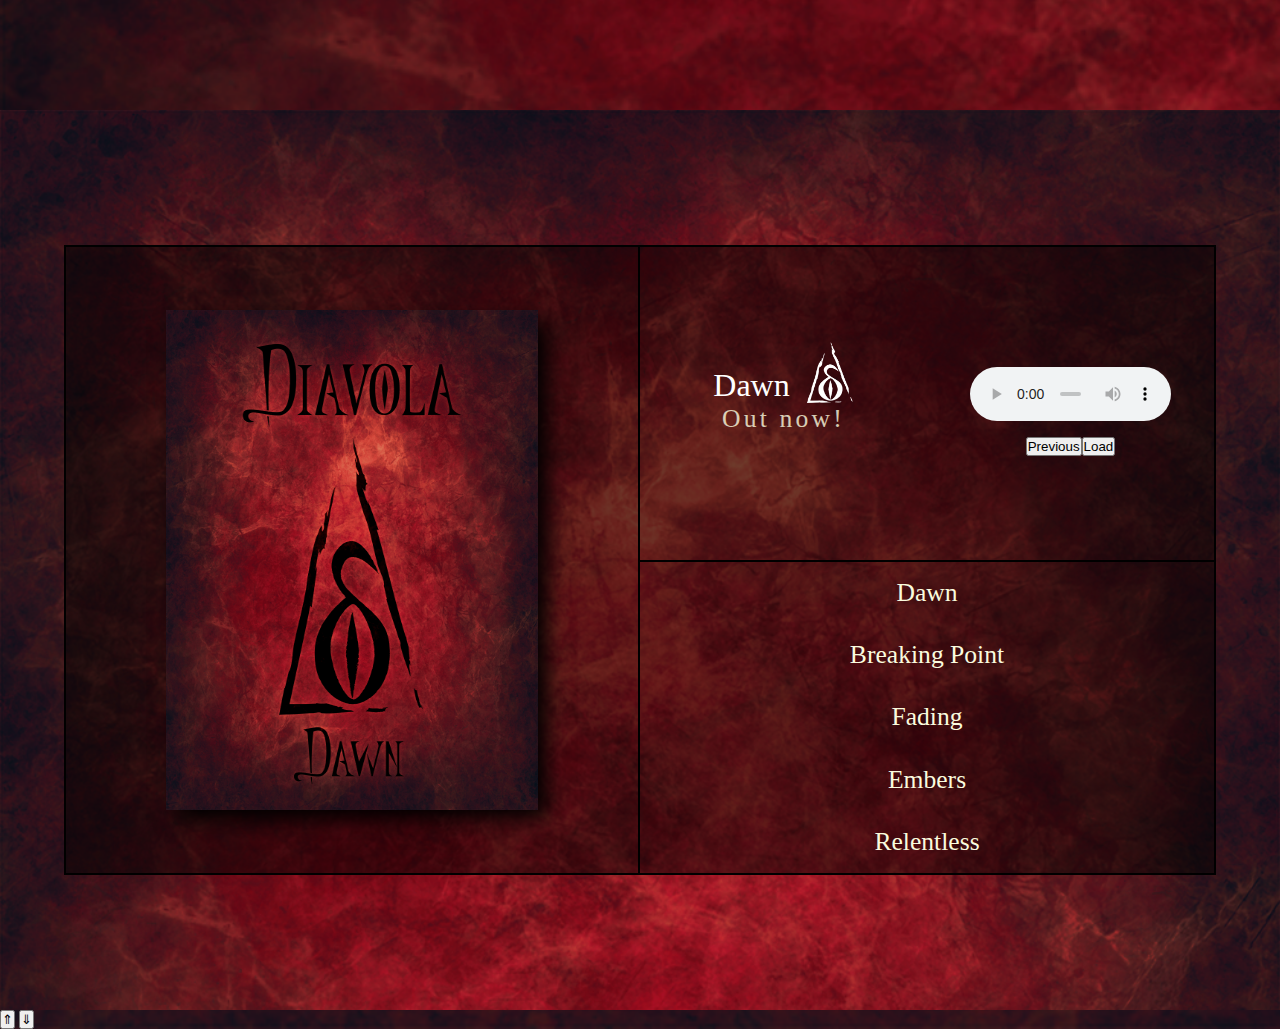
==== commit ac53be00: "made audio player" ====
--- a/src/html/index.html
+++ b/src/html/index.html
@@ -12,6 +12,7 @@
     <link rel="stylesheet" href="../styles/navbar.css" />
     <link rel="stylesheet" href="../styles/hero_section.css" />
     <link rel="stylesheet" href="../styles/merch.css" />
+    <link rel="stylesheet" href="../styles/discography.css" />
     <link rel="stylesheet" href="../styles/cart.css" />
     <link rel="stylesheet" href="../styles/responsiveness.css" />
     <title>Diavola</title>
@@ -80,15 +81,19 @@
 
       <!-- Discography -->
       <section class="discography" id="discography-section">
-        <div class="discography__image-container"></div>
-        <div class="discography__info-container">
-          <div class="discography__info--dawn-container">
-            <p>Out Now!</p>
+        <div class="discography__container">
+          <div class="discography__image-container"></div>
+          <div class="discography__info-container">
+            <div class="discography__info--dawn-container">
+              <div class="dawn-container__title-logo"></div>
+              <div class="dawn-container__info"></div>
+            </div>
+            <div class="discography__info--audio-container"></div>
+            <div class="discography__info--tracks-container"></div>
           </div>
-          <div class="discography__info--audio-container"></div>
-          <div class="discography__info--tracks"></div>
         </div>
       </section>
+
       <!-- Gallery -->
       <section class="gallery">
         <div class="gallery__image-container"></div>
@@ -107,6 +112,7 @@
     <script src="../js/navbar.js"></script>
     <script src="../js/hero_section.js"></script>
     <script src="../js/merch.js"></script>
+    <script src="../js/discography.js"></script>
     <script src="../js/cart.js"></script>
   </body>
 </html>
--- a/src/styles/variables.css
+++ b/src/styles/variables.css
@@ -12,6 +12,7 @@
   --background-size: cover;
 
   --background-color-divider: rgba(0, 0, 0, 0.2);
+  --background-color-divider2: rgba(0, 0, 0, 0.5);
 
   /* Font size */
   --font-size-small: 0.8rem;
@@ -28,4 +29,5 @@
   --border-radius: 10px;
 
   --box-shadow: 10px 10px 20px black;
+  --box-shadow2: 10px 10px 20px white;
 }
--- a/src/styles/discography.css
+++ b/src/styles/discography.css
@@ -0,0 +1,122 @@
+.discography {
+  width: 100%;
+  height: 100vh;
+  background-image: var(--background-image);
+  background-size: var(--background-size);
+  background-repeat: var(--background-repeat);
+
+  display: flex;
+  justify-content: center;
+  align-items: center;
+}
+.discography__container {
+  background-color: var(--background-color-divider2);
+  border: 2px solid black;
+
+  width: 90%;
+  height: 70%;
+  display: flex;
+}
+
+.discography__image-container {
+  width: 50%;
+  height: 100%;
+  border-right: 2px solid black;
+
+  display: flex;
+  justify-content: center;
+  align-items: center;
+}
+
+.discography__image-container img {
+  width: 65%;
+  height: 80%;
+  box-shadow: 10px 10px 100px #831734;
+  box-shadow: var(--box-shadow);
+}
+
+/* Info container */
+.discography__info-container {
+  width: 50%;
+  height: 100%;
+  /* border: 2px solid white; */
+
+  display: flex;
+  flex-wrap: wrap;
+}
+
+.discography__info--dawn-container {
+  width: 50%;
+  height: 50%;
+  /* border: 2px solid white; */
+  color: var(--font-color-main);
+
+  display: flex;
+  flex-direction: column;
+}
+
+.dawn-container__title-logo,
+.dawn-container__info {
+  height: 50%;
+  font-size: var(--font-size-large);
+  display: flex;
+  justify-content: center;
+}
+
+.dawn-container__title-logo {
+  gap: var(--spacing-medium);
+  align-items: flex-end;
+  font-size: var(--font-size-x-large);
+}
+
+.dawn-container__title-logo h4 {
+  font-weight: normal;
+}
+.dawn-container__info p {
+  font-size: var(--font-size-large);
+  color: var(--font-color-secondary);
+  align-items: flex-start;
+  font-weight: normal;
+}
+
+.discography__info--dawn-container img {
+  height: 4rem;
+  width: 3rem;
+}
+
+/* Audio player */
+.discography__info--audio-container {
+  width: 50%;
+  height: 50%;
+  /* border: 2px solid white; */
+
+  display: flex;
+  flex-direction: column;
+  justify-content: center;
+  align-items: center;
+  gap: var(--spacing-medium);
+}
+.audio__title {
+  color: var(--font-color-main);
+}
+.audio-player {
+  width: 70%;
+}
+
+/* Tracks */
+.discography__info--tracks-container {
+  width: 100%;
+  height: 50%;
+  border-top: 2px solid black;
+  color: var(--font-color-secondary);
+
+  display: flex;
+  flex-direction: column;
+  flex-wrap: wrap;
+  justify-content: space-around;
+  align-items: center;
+}
+
+.discography__track {
+  font-size: var(--font-size-large);
+}
--- a/src/styles/responsiveness.css
+++ b/src/styles/responsiveness.css
@@ -1,9 +1,13 @@
 /* Laptop - cart counter */
 
-@media screen and (max-width: 1150px) {
-  .navbar__cart-counter {
-    bottom: 10px;
-    right: 75px;
+@media screen and (min-width: 1150px) {
+  .navbar__cart-counter {
+    bottom: 20px;
+    right: 110px;
+  }
+
+  .merch__container {
+    padding: 0 4rem;
   }
 }
 
